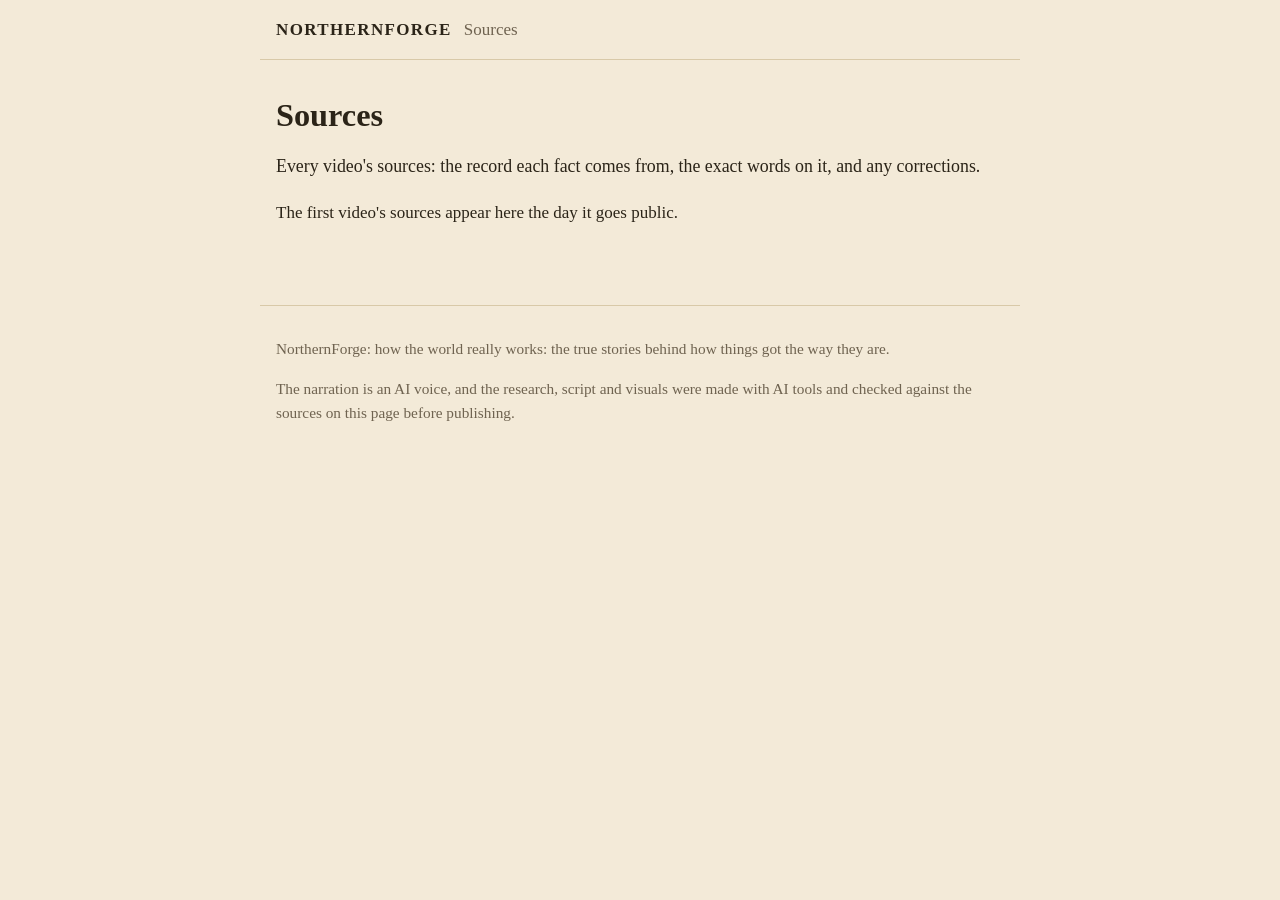
==== sources/index.html @ c773c12e "Sources index" ====
<!doctype html>
<html lang="en"><head><meta charset="utf-8"><meta name="viewport" content="width=device-width, initial-scale=1">
<title>Sources · Sources · NorthernForge</title>
<link rel="stylesheet" href="style.css"></head>
<body><header><a class="brand" href="./">NorthernForge</a> <span>Sources</span> </header>
<main><h1>Sources</h1>
<p class="lede">Every video's sources: the record each fact comes from, the exact words on it, and any corrections.</p><p>The first video's sources appear here the day it goes public.</p>
</main>
<footer><p>NorthernForge: how the world really works: the true stories behind how things got the way they are.</p>
<p>The narration is an AI voice, and the research, script and visuals were made with AI tools and checked against the sources on this page before publishing.</p></footer>
</body></html>
---- sources/style.css ----
:root{--paper:#f3ead8;--ink:#2b2418;--muted:#6f6350;--rule:#d8c9a8;--accent:#7a3b1d}
@media (prefers-color-scheme:dark){:root{--paper:#1d1a15;--ink:#ece3cf;--muted:#a99d86;--rule:#3a3428;--accent:#e0956a}}
*{box-sizing:border-box}body{margin:0;background:var(--paper);color:var(--ink);font:17px/1.6 Georgia,'Times New Roman',serif}
header,main,footer{max-width:760px;margin:0 auto;padding:16px}header{display:flex;gap:12px;align-items:baseline;border-bottom:1px solid var(--rule)}
header a{color:var(--ink)}.brand{font-weight:bold;letter-spacing:.08em;text-transform:uppercase;text-decoration:none}header span{color:var(--muted)}header a:last-child{margin-left:auto}
h1{font-size:1.9em;line-height:1.2;margin:.6em 0 .4em}h2{margin-top:2em;border-bottom:1px solid var(--rule);padding-bottom:.2em}h3{color:var(--muted);font-size:1em;text-transform:uppercase;letter-spacing:.06em}
a{color:var(--accent);overflow-wrap:anywhere}.lede{font-size:1.05em}.check,.n,.arch,footer{color:var(--muted);font-size:.9em}
.fact{margin:0 0 1.1em;padding-left:12px;border-left:3px solid var(--rule)}.fact p{margin:.2em 0}q{display:block;font-style:italic;margin:.2em 0}q:before{content:"“"}q:after{content:"”"}
.src{font-size:.92em}.tier{display:inline-block;min-width:1.5em;text-align:center;border:1px solid var(--muted);border-radius:3px;font:bold .75em/1.5 sans-serif;margin-right:4px}
.tA{background:var(--ink);color:var(--paper)}blockquote{margin:1em 0;padding-left:12px;border-left:3px solid var(--accent)}blockquote footer{padding:0;margin:.3em 0 0}
table{border-collapse:collapse;margin:.4em 0}td{border-bottom:1px solid var(--rule);padding:2px 12px 2px 0}.sources li,.videos li{margin-bottom:.5em}
footer{border-top:1px solid var(--rule);margin-top:3em}
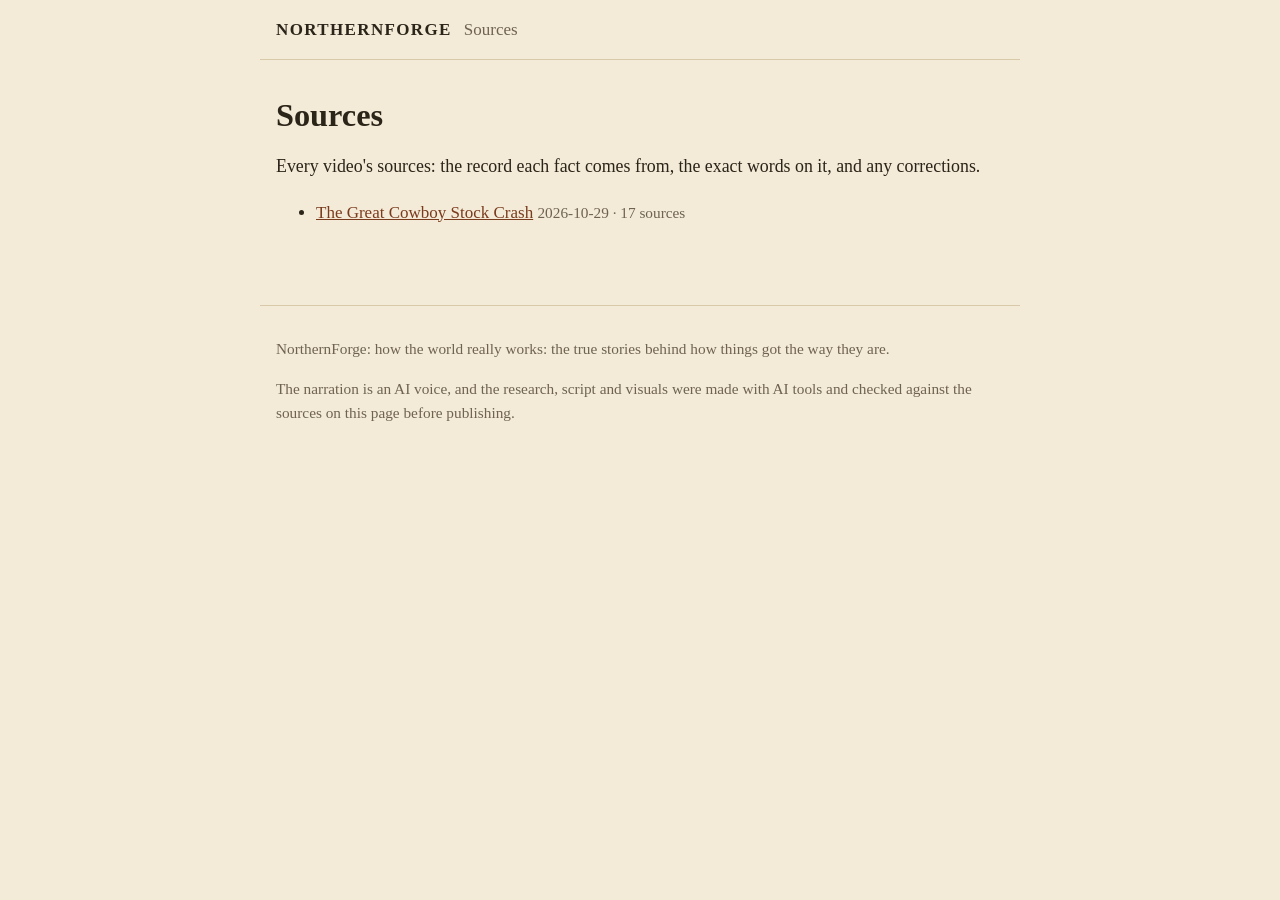
==== commit 31c43d9e: "Sources: cattle-bubble (The Great Cowboy Stock Crash) Co-Authored-By: Claude Opus 5.5 <noreply@anthr" ====
--- a/sources/index.html
+++ b/sources/index.html
@@ -4,7 +4,7 @@
 <link rel="stylesheet" href="style.css"></head>
 <body><header><a class="brand" href="./">NorthernForge</a> <span>Sources</span> </header>
 <main><h1>Sources</h1>
-<p class="lede">Every video's sources: the record each fact comes from, the exact words on it, and any corrections.</p><p>The first video's sources appear here the day it goes public.</p>
+<p class="lede">Every video's sources: the record each fact comes from, the exact words on it, and any corrections.</p><ul class="videos"><li><a href="cattle-bubble/">The Great Cowboy Stock Crash</a> <span class="n">2026-10-29 · 17 sources</span></li></ul>
 </main>
 <footer><p>NorthernForge: how the world really works: the true stories behind how things got the way they are.</p>
 <p>The narration is an AI voice, and the research, script and visuals were made with AI tools and checked against the sources on this page before publishing.</p></footer>
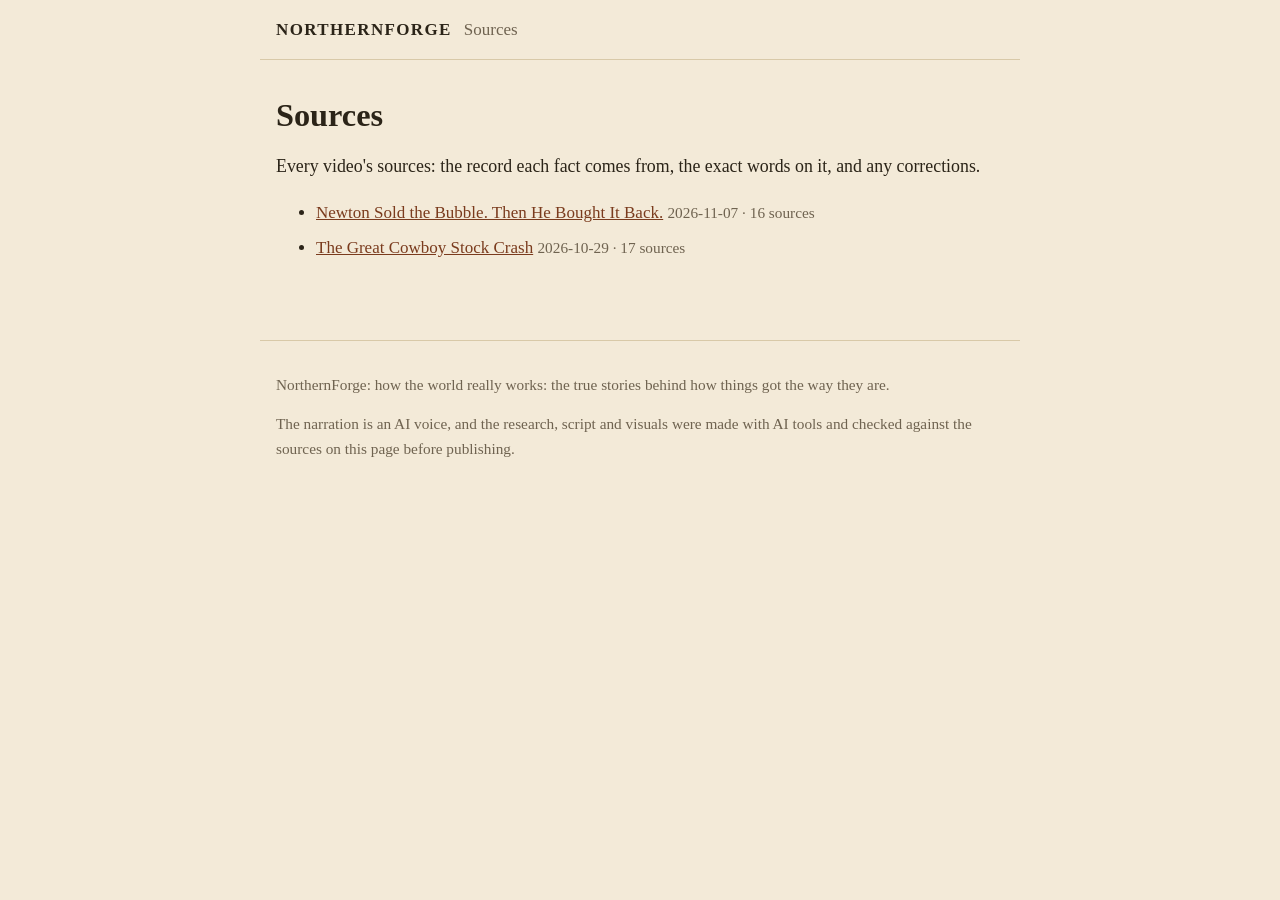
==== commit 5303f5ce: "Sources: south-sea" ====
--- a/sources/index.html
+++ b/sources/index.html
@@ -4,7 +4,7 @@
 <link rel="stylesheet" href="style.css"></head>
 <body><header><a class="brand" href="./">NorthernForge</a> <span>Sources</span> </header>
 <main><h1>Sources</h1>
-<p class="lede">Every video's sources: the record each fact comes from, the exact words on it, and any corrections.</p><ul class="videos"><li><a href="cattle-bubble/">The Great Cowboy Stock Crash</a> <span class="n">2026-10-29 · 17 sources</span></li></ul>
+<p class="lede">Every video's sources: the record each fact comes from, the exact words on it, and any corrections.</p><ul class="videos"><li><a href="south-sea/">Newton Sold the Bubble. Then He Bought It Back.</a> <span class="n">2026-11-07 · 16 sources</span></li><li><a href="cattle-bubble/">The Great Cowboy Stock Crash</a> <span class="n">2026-10-29 · 17 sources</span></li></ul>
 </main>
 <footer><p>NorthernForge: how the world really works: the true stories behind how things got the way they are.</p>
 <p>The narration is an AI voice, and the research, script and visuals were made with AI tools and checked against the sources on this page before publishing.</p></footer>
